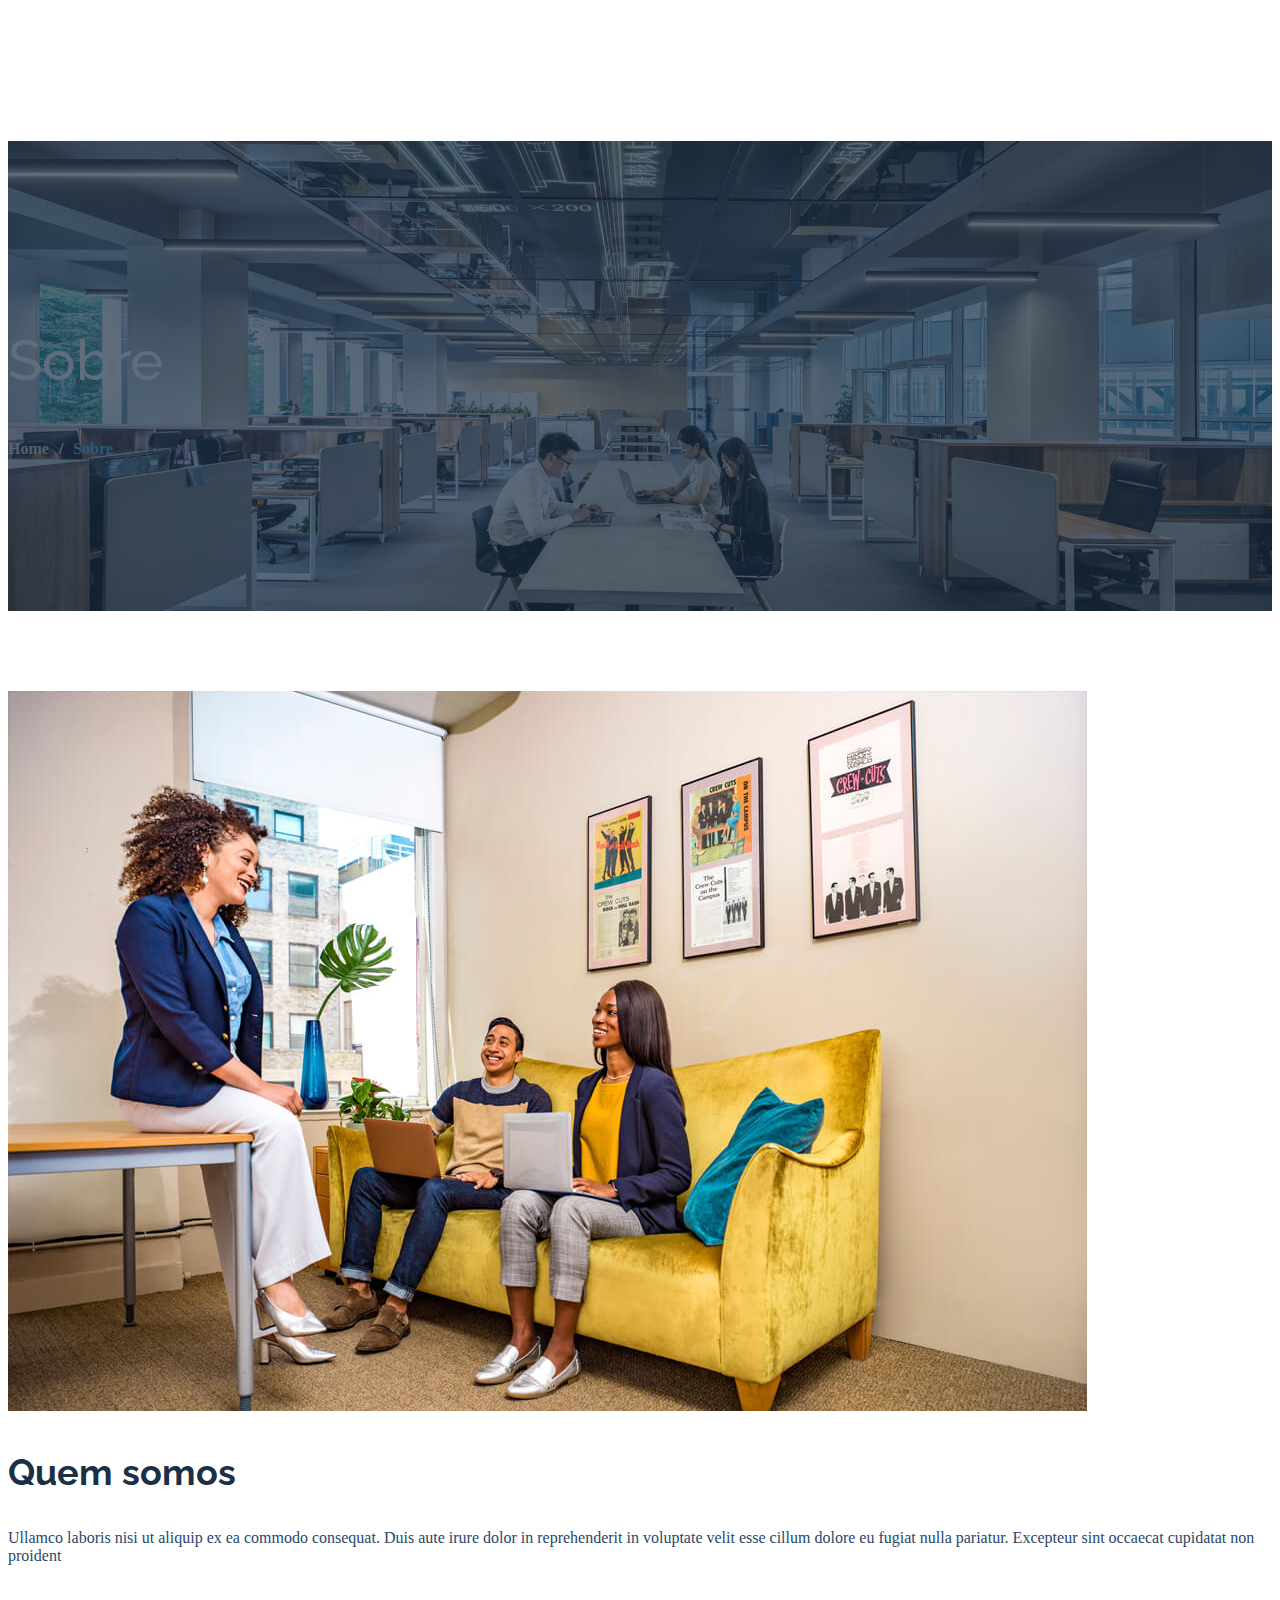
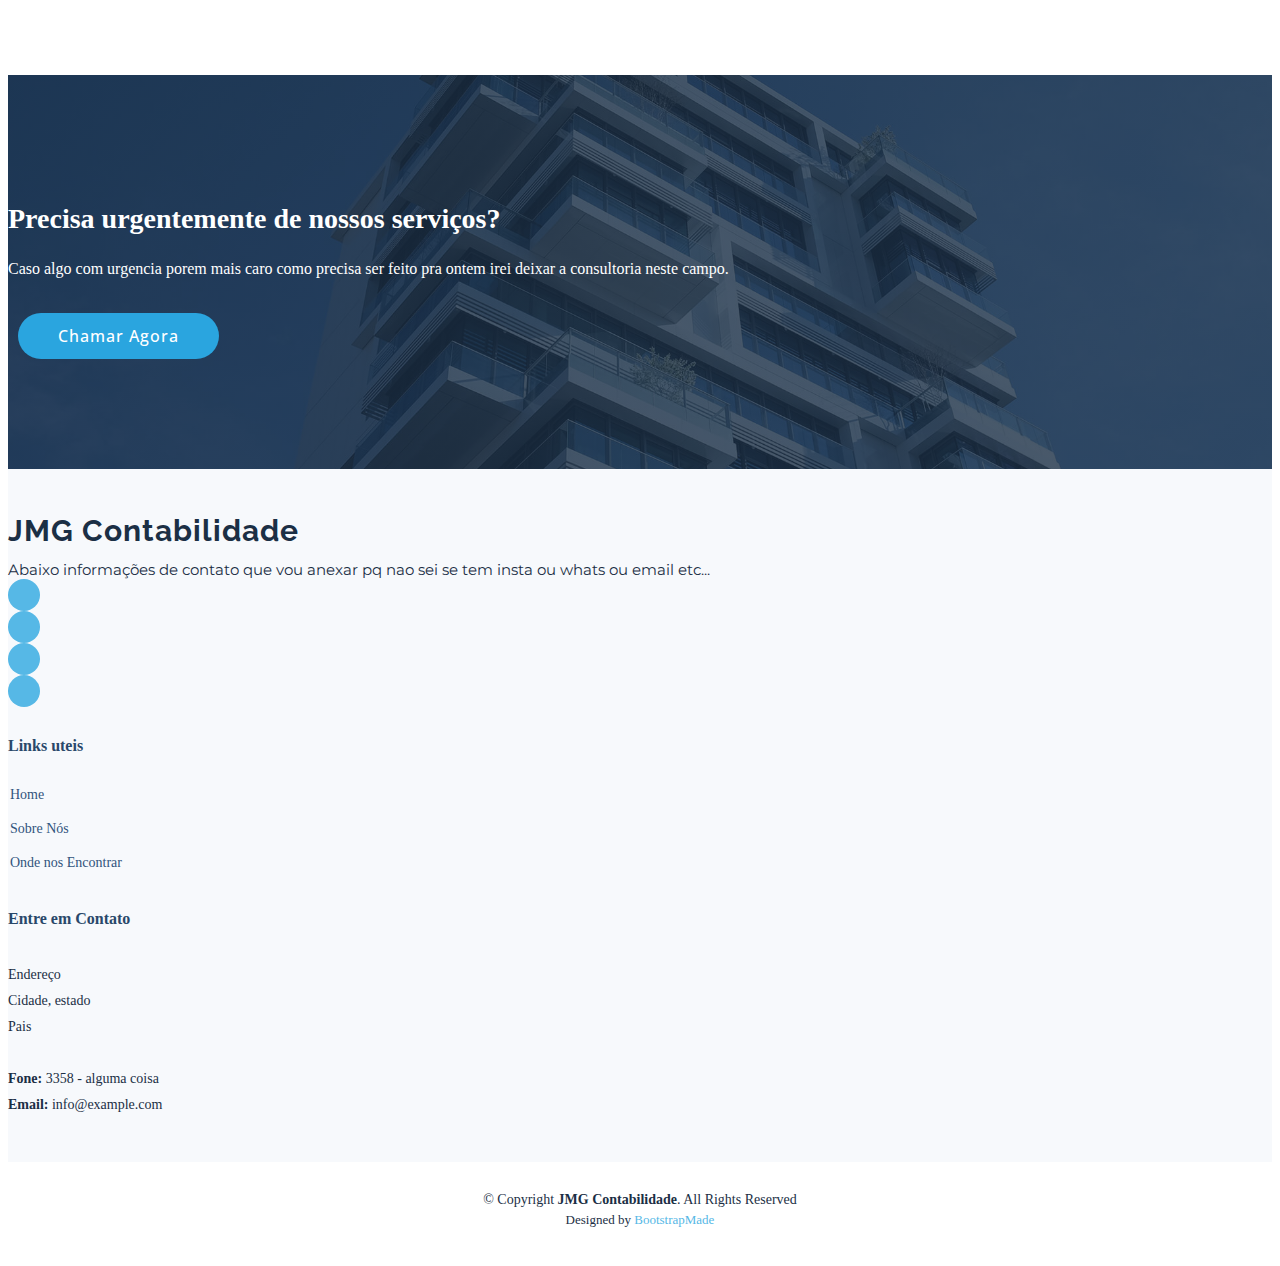
==== about.html @ 449cde08 "Add files via upload" ====
<!DOCTYPE html>
<html lang="en">

<head>
  <meta charset="utf-8">
  <meta content="width=device-width, initial-scale=1.0" name="viewport">

  <title>JMG Contabilidade - Sobre</title>
  <link
      rel="icon"
      type="image/svg+xml"
      href="./assets/img/comments-dollar-solid.svg"
    />
  <meta content="" name="description">
  <meta content="" name="keywords">

  <!-- Google Fonts -->
  <link rel="preconnect" href="https://fonts.googleapis.com">
  <link rel="preconnect" href="https://fonts.gstatic.com" crossorigin>
  <link href="https://fonts.googleapis.com/css2?family=Open+Sans:ital,wght@0,300;0,400;0,500;0,600;0,700;1,300;1,400;1,600;1,700&family=Montserrat:ital,wght@0,300;0,400;0,500;0,600;0,700;1,300;1,400;1,500;1,600;1,700&family=Raleway:ital,wght@0,300;0,400;0,500;0,600;0,700;1,300;1,400;1,500;1,600;1,700&display=swap" rel="stylesheet">

  <!-- Vendor CSS Files -->
  <link href="assets/vendor/bootstrap/css/bootstrap.min.css" rel="stylesheet">
  <link href="assets/vendor/bootstrap-icons/bootstrap-icons.css" rel="stylesheet">
  <link href="assets/vendor/aos/aos.css" rel="stylesheet">
  <link href="assets/vendor/glightbox/css/glightbox.min.css" rel="stylesheet">
  <link href="assets/vendor/swiper/swiper-bundle.min.css" rel="stylesheet">
  <link href="assets/vendor/remixicon/remixicon.css" rel="stylesheet">

  <!-- Template Main CSS File -->
  <link href="assets/css/main.css" rel="stylesheet">

  <!-- =======================================================
  * Template Name: Nova
  * Template URL: https://bootstrapmade.com/nova-bootstrap-business-template/
  * Updated: Mar 17 2024 with Bootstrap v5.3.3
  * Author: BootstrapMade.com
  * License: https://bootstrapmade.com/license/
  ======================================================== -->
</head>

<body class="page-about">

  <!-- ======= Header ======= -->
  <header id="header" class="header d-flex align-items-center fixed-top">
    <div class="container-fluid container-xl d-flex align-items-center justify-content-between">

      <a href="index.html" class="logo d-flex align-items-center">
        <!-- Uncomment the line below if you also wish to use an image logo -->
        <!-- <img src="assets/img/logo.png" alt=""> -->
        <h1 class="d-flex align-items-center">JMG Contabilidade</h1>
      </a>

      <i class="mobile-nav-toggle mobile-nav-show bi bi-list"></i>
      <i class="mobile-nav-toggle mobile-nav-hide d-none bi bi-x"></i>

      <nav id="navbar" class="navbar">
        <ul>
          <li><a href="index.html">Home</a></li>
          <li><a href="about.html" class="active">Sobre</a></li>
          <li><a href="contact.html">Contato</a></li>
        </ul>
      </nav><!-- .navbar -->

    </div>
  </header><!-- End Header -->

  <main id="main">

    <!-- ======= Breadcrumbs ======= -->
    <div class="breadcrumbs d-flex align-items-center" style="background-image: url('assets/img/about-header.jpg');">
      <div class="container position-relative d-flex flex-column align-items-center">

        <h2>Sobre</h2>
        <ol>
          <li><a href="index.html">Home</a></li>
          <li>Sobre</li>
        </ol>

      </div>
    </div><!-- End Breadcrumbs -->

    <!-- ======= About Section ======= -->
    <section id="about" class="about">
      <div class="container" data-aos="fade-up">

        <div class="row gy-4" data-aos="fade-up">
          <div class="col-lg-4">
            <img src="assets/img/about.jpg" class="img-fluid" alt="">
          </div>
          <div class="col-lg-8">
            <div class="content ps-lg-5">
              <h3>Quem somos</h3>
              <p>
                Ullamco laboris nisi ut aliquip ex ea commodo consequat. Duis aute irure dolor in reprehenderit in voluptate
                velit esse cillum dolore eu fugiat nulla pariatur. Excepteur sint occaecat cupidatat non proident
              </p>
            </div>
          </div>
        </div>

      </div>
    </section><!-- End About Section -->


    <!-- ======= Call To Action Section ======= -->
    <section id="call-to-action" class="call-to-action">
      <div class="container" data-aos="fade-up">
        <div class="row justify-content-center">
          <div class="col-lg-6 text-center">
            <h3>Precisa urgentemente de nossos serviços?</h3>
            <p>
              Caso algo com urgencia porem mais caro como precisa ser feito
              pra ontem irei deixar a consultoria neste campo.
            </p>
            <a
                class="cta-btn"
                href="https://wa.me/+555499193979?text=Olá! Preciso de atendimento urgente."
                >Chamar Agora</a
              >
          </div>
        </div>
      </div>
    </section><!-- End Call To Action Section -->
  <!-- ======= Footer ======= -->
  <footer id="footer" class="footer">
    <div class="footer-content">
      <div class="container">
        <div class="row gy-4">
          <div class="col-lg-5 col-md-12 footer-info">
            <a href="index.html" class="logo d-flex align-items-center">
              <span>JMG Contabilidade</span>
            </a>
            <p>
              Abaixo informações de contato que vou anexar pq nao sei se tem
              insta ou whats ou email etc...
            </p>
            <div class="social-links d-flex mt-3">
              <a href="https://wa.me/+555499193979?" class="whatsapp"><i class="bi bi-whatsapp"></i></a>
              <a href="#" class="facebook"><i class="bi bi-facebook"></i></a>
              <a href="#" class="instagram"
                ><i class="bi bi-instagram"></i
              ></a>
              <a href="#" class="linkedin"><i class="bi bi-linkedin"></i></a>
            </div>
          </div>

          <div class="col-lg-2 col-6 footer-links">
            <h4>Links uteis</h4>
            <ul>
              <li><i class="bi bi-dash"></i> <a href="#">Home</a></li>
              <li>
                <i class="bi bi-dash"></i> <a href="about.html">Sobre Nós</a>
              </li>
              <li>
                <i class="bi bi-dash"></i>
                <a href="contact.html">Onde nos Encontrar</a>
              </li>
            </ul>
          </div>

          <div
            class="col-lg-3 col-md-12 footer-contact text-center text-md-start"
          >
            <h4>Entre em Contato</h4>
            <p>
              Endereço<br />
              Cidade, estado<br />
              Pais <br /><br />
              <strong>Fone:</strong> 3358 - alguma coisa <br />
              <strong>Email:</strong> info@example.com<br />
            </p>
          </div>
        </div>
      </div>
    </div>

    <div class="footer-legal">
      <div class="container">
        <div class="copyright">
          &copy; Copyright <strong><span>JMG Contabilidade</span></strong
          >. All Rights Reserved
        </div>
        <div class="credits">
          <!-- All the links in the footer should remain intact. -->
          <!-- You can delete the links only if you purchased the pro version. -->
          <!-- Licensing information: https://bootstrapmade.com/license/ -->
          <!-- Purchase the pro version with working PHP/AJAX contact form: https://bootstrapmade.com/nova-bootstrap-business-template/ -->
          Designed by <a href="https://bootstrapmade.com/">BootstrapMade</a>
        </div>
      </div>
    </div>
  </footer><!-- End Footer --><!-- End Footer -->

  <a href="#" class="scroll-top d-flex align-items-center justify-content-center"><i class="bi bi-arrow-up-short"></i></a>

  <div id="preloader"></div>

  <!-- Vendor JS Files -->
  <script src="assets/vendor/bootstrap/js/bootstrap.bundle.min.js"></script>
  <script src="assets/vendor/aos/aos.js"></script>
  <script src="assets/vendor/glightbox/js/glightbox.min.js"></script>
  <script src="assets/vendor/swiper/swiper-bundle.min.js"></script>
  <script src="assets/vendor/isotope-layout/isotope.pkgd.min.js"></script>
  <script src="assets/vendor/php-email-form/validate.js"></script>

  <!-- Template Main JS File -->
  <script src="assets/js/main.js"></script>

</body>

</html>
---- assets/css/main.css ----
/**
* Template Name: Nova
* Template URL: https://bootstrapmade.com/nova-bootstrap-business-template/
* Updated: Mar 17 2024 with Bootstrap v5.3.3
* Author: BootstrapMade.com
* License: https://bootstrapmade.com/license/
*/

/*--------------------------------------------------------------
# Set main reusable colors and fonts using CSS variables
# Learn more about CSS variables at https://developer.mozilla.org/en-US/docs/Web/CSS/Using_CSS_custom_properties
--------------------------------------------------------------*/
/* Fonts */
:root {
  --font-default: "Open Sans", system-ui, -apple-system, "Segoe UI", Roboto, "Helvetica Neue", Arial, "Noto Sans", "Liberation Sans", sans-serif, "Apple Color Emoji", "Segoe UI Emoji", "Segoe UI Symbol", "Noto Color Emoji";
  --font-primary: "Montserrat", sans-serif;
  --font-secondary: "Raleway", sans-serif;
}

/* Colors */
:root {
  --color-default: #2b180d;
  --color-primary: #56b8e6;
  --color-secondary: #1b2f45;
}

/* Smooth scroll behavior */
:root {
  scroll-behavior: smooth;
}

/*--------------------------------------------------------------
# General
--------------------------------------------------------------*/
body {
  font-family: open sans-serif;
  color: var(--color-default);
}

a {
  color: var(--color-primary);
  text-decoration: none;
  transition: 0.3s;
}

a:hover {
  color: #82cbed;
  text-decoration: none;
}

h1,
h2,
h3,
h4,
h5,
h6 {
  font-family: open sans-serif;
}

/*--------------------------------------------------------------
# Sections & Section Header
--------------------------------------------------------------*/
section {
  overflow: hidden;
  padding: 80px 0;
}

.section-header {
  text-align: center;
  padding-bottom: 30px;
}

.section-header h2 {
  font-size: 32px;
  font-weight: 600;
  margin-bottom: 20px;
  padding-bottom: 20px;
  position: relative;
}

.section-header h2:after {
  content: "";
  position: absolute;
  display: block;
  width: 60px;
  height: 2px;
  background: var(--color-primary);
  left: 0;
  right: 0;
  bottom: 0;
  margin: auto;
}

.section-header p {
  margin-bottom: 0;
}

/*--------------------------------------------------------------
# Breadcrumbs
--------------------------------------------------------------*/
.breadcrumbs {
  padding: 140px 0 60px 0;
  min-height: 30vh;
  position: relative;
  background-size: cover;
  background-position: center;
  background-repeat: no-repeat;
}

.breadcrumbs:before {
  content: "";
  background-color: rgba(27, 47, 69, 0.7);
  position: absolute;
  inset: 0;
}

.breadcrumbs h2 {
  font-size: 56px;
  font-weight: 500;
  color: #fff;
  font-family: var(--font-secondary);
}

.breadcrumbs ol {
  display: flex;
  flex-wrap: wrap;
  list-style: none;
  padding: 0 0 10px 0;
  margin: 0;
  font-size: 16px;
  font-weight: 600;
  color: var(--color-primary);
}

.breadcrumbs ol a {
  color: rgba(255, 255, 255, 0.8);
  transition: 0.3s;
}

.breadcrumbs ol a:hover {
  text-decoration: underline;
}

.breadcrumbs ol li+li {
  padding-left: 10px;
}

.breadcrumbs ol li+li::before {
  display: inline-block;
  padding-right: 10px;
  color: #fff;
  content: "/";
}

/*--------------------------------------------------------------
# Scroll top button
--------------------------------------------------------------*/
.scroll-top {
  position: fixed;
  visibility: hidden;
  opacity: 0;
  right: 15px;
  bottom: 15px;
  z-index: 99999;
  background: var(--color-primary);
  width: 40px;
  height: 40px;
  border-radius: 4px;
  transition: all 0.4s;
}

.scroll-top i {
  font-size: 24px;
  color: #fff;
  line-height: 0;
}

.scroll-top:hover {
  background: rgba(86, 184, 230, 0.8);
  color: #fff;
}

.scroll-top.active {
  visibility: visible;
  opacity: 1;
}

/*--------------------------------------------------------------
# Preloader
--------------------------------------------------------------*/
#preloader {
  position: fixed;
  inset: 0;
  z-index: 9999;
  overflow: hidden;
  background: #fff;
  transition: all 0.6s ease-out;
}

#preloader:before {
  content: "";
  position: fixed;
  top: calc(50% - 30px);
  left: calc(50% - 30px);
  border: 6px solid var(--color-primary);
  border-top-color: #fff;
  border-radius: 50%;
  width: 60px;
  height: 60px;
  animation: animate-preloader 1s linear infinite;
}

@keyframes animate-preloader {
  0% {
    transform: rotate(0deg);
  }

  100% {
    transform: rotate(360deg);
  }
}

/*--------------------------------------------------------------
# Disable aos animation delay on mobile devices
--------------------------------------------------------------*/
@media screen and (max-width: 768px) {
  [data-aos-delay] {
    transition-delay: 0 !important;
  }
}

/*--------------------------------------------------------------
# Header
--------------------------------------------------------------*/
.header {
  transition: all 0.5s;
  z-index: 997;
  padding: 24px 0;
}

@media (max-width: 1200px) {
  .header {
    padding: 12px 0;
  }
}

.header.sticked {
  background: rgba(27, 47, 69, 0.9);
  padding: 12px 0;
}

.header .logo img {
  max-height: 40px;
  margin-right: 6px;
}

.header .logo h1 {
  font-size: 30px;
  font-weight: 700;
  color: #fff;
  font-family: var(--font-secondary);
  margin: 0;
}

/*--------------------------------------------------------------
# Desktop Navigation
--------------------------------------------------------------*/
@media (min-width: 1280px) {
  .navbar {
    padding: 0;
  }

  .navbar ul {
    margin: 0;
    padding: 0;
    display: flex;
    list-style: none;
    align-items: center;
  }

  .navbar li {
    position: relative;
  }

  .navbar a,
  .navbar a:focus {
    display: flex;
    align-items: center;
    justify-content: space-between;
    padding: 15px 0 15px 30px;
    font-family: var(--font-default);
    font-size: 15px;
    font-weight: 500;
    color: rgba(255, 255, 255, 0.6);
    white-space: nowrap;
    transition: 0.3s;
  }

  .navbar a i,
  .navbar a:focus i {
    font-size: 12px;
    line-height: 0;
    margin-left: 5px;
  }

  .navbar a:hover,
  .navbar .active,
  .navbar .active:focus,
  .navbar li:hover>a {
    color: #fff;
  }

  .navbar .dropdown ul {
    display: block;
    position: absolute;
    left: 14px;
    top: calc(100% + 30px);
    margin: 0;
    padding: 10px 0;
    z-index: 99;
    opacity: 0;
    visibility: hidden;
    background: #fff;
    box-shadow: 0px 0px 30px rgba(127, 137, 161, 0.25);
    transition: 0.2s;
  }

  .navbar .dropdown ul li {
    min-width: 200px;
  }

  .navbar .dropdown ul a {
    padding: 10px 20px;
    font-size: 15px;
    text-transform: none;
    color: var(--color-secondary);
  }

  .navbar .dropdown ul a i {
    font-size: 12px;
  }

  .navbar .dropdown ul a:hover,
  .navbar .dropdown ul .active:hover,
  .navbar .dropdown ul li:hover>a {
    color: var(--color-primary);
  }

  .navbar .dropdown:hover>ul {
    opacity: 1;
    top: 100%;
    visibility: visible;
  }

  .navbar .dropdown .dropdown ul {
    top: 0;
    left: calc(100% - 30px);
    visibility: hidden;
  }

  .navbar .dropdown .dropdown:hover>ul {
    opacity: 1;
    top: 0;
    left: 100%;
    visibility: visible;
  }
}

@media (min-width: 1280px) and (max-width: 1366px) {
  .navbar .dropdown .dropdown ul {
    left: -90%;
  }

  .navbar .dropdown .dropdown:hover>ul {
    left: -100%;
  }
}

@media (min-width: 1280px) {

  .mobile-nav-show,
  .mobile-nav-hide {
    display: none;
  }
}

/*--------------------------------------------------------------
# Mobile Navigation
--------------------------------------------------------------*/
@media (max-width: 1279px) {
  .navbar {
    position: fixed;
    top: 0;
    right: -100%;
    width: 100%;
    max-width: 400px;
    bottom: 0;
    transition: 0.3s;
    z-index: 9997;
  }

  .navbar ul {
    position: absolute;
    inset: 0;
    padding: 50px 0 10px 0;
    margin: 0;
    background: rgba(27, 47, 69, 0.9);
    overflow-y: auto;
    transition: 0.3s;
    z-index: 9998;
  }

  .navbar a,
  .navbar a:focus {
    display: flex;
    align-items: center;
    justify-content: space-between;
    padding: 10px 20px;
    font-family: var(--font-default);
    font-size: 15px;
    font-weight: 600;
    color: rgba(255, 255, 255, 0.7);
    white-space: nowrap;
    transition: 0.3s;
  }

  .navbar a i,
  .navbar a:focus i {
    font-size: 12px;
    line-height: 0;
    margin-left: 5px;
  }

  .navbar a:hover,
  .navbar .active,
  .navbar .active:focus,
  .navbar li:hover>a {
    color: #fff;
  }

  .navbar .dropdown ul,
  .navbar .dropdown .dropdown ul {
    position: static;
    display: none;
    padding: 10px 0;
    margin: 10px 20px;
    background-color: rgba(20, 35, 51, 0.6);
  }

  .navbar .dropdown>.dropdown-active,
  .navbar .dropdown .dropdown>.dropdown-active {
    display: block;
  }

  .mobile-nav-show {
    color: rgba(255, 255, 255, 0.9);
    font-size: 28px;
    cursor: pointer;
    line-height: 0;
    transition: 0.5s;
  }

  .mobile-nav-hide {
    color: rgba(255, 255, 255, 0.9);
    font-size: 32px;
    cursor: pointer;
    line-height: 0;
    transition: 0.5s;
    position: fixed;
    right: 15px;
    top: 15px;
    z-index: 9999;
  }

  .mobile-nav-active {
    overflow: hidden;
  }

  .mobile-nav-active .navbar {
    right: 0;
  }

  .mobile-nav-active .navbar:before {
    content: "";
    position: fixed;
    inset: 0;
    background: rgba(27, 47, 69, 0.7);
    z-index: 9996;
  }
}

/*--------------------------------------------------------------
# Hero Section
--------------------------------------------------------------*/
.hero {
  width: 100%;
  min-height: 100vh;
  background: url("../img/hero-bg.jpg") top center;
  background-size: cover;
  position: relative;
  padding: 120px 0;
  z-index: 3;
}

@media (min-width: 1034px) {
  .hero:after {
    position: absolute;
    content: "";
    width: 10%; /* Reduz a largura do pseudo-elemento */
    background: var(--color-secondary);
    top: 0;
    bottom: 0;
    z-index: -1; /* Move o pseudo-elemento para trás */
  }
}

.hero:before {
  position: absolute;
  content: "";
  background: rgba(27, 47, 69, 0.6);
  inset: 0;
  z-index: -2; /* Move o pseudo-elemento para trás */
}

@media (max-width: 1034px) {
  .hero:before {
    background: rgba(27, 47, 69, 0.7);
  }
}

.hero .container {
  z-index: 1;
}

@media (min-width: 1365px) {
  .hero {
    background-attachment: fixed;
  }
}

.hero h2 {
  margin: 0;
  font-size: 48px;
  font-weight: 700;
  line-height: 1.2;
  color: #fff;
  font-family: var(--font-secondary);
}

.hero blockquote {
  color: #fff;
  padding-left: 20px;
  font-size: 15px;
  font-family: var(--font-default);
  border-left: 2px solid var(--color-primary);
  margin: 40px 0;
}

@media (max-width: 640px) {

  .hero h2 {
    font-size: 24px;
    line-height: 1;
  }
  .hero {
  width: 100%;
  min-height: 1vh;
  background: url("../img/hero-bg.jpg") top center;
  background-size: cover;
  position: relative;
  padding-bottom: 0;
  
  z-index: 3;
  }
}
 
/*--------------------------------------------------------------
# Why Choose Us Section
--------------------------------------------------------------*/
.why-us {
  padding-bottom: 0;
}

.why-us .img-bg {
  height: 20rem;
  background-size: cover;
  background-position: center;
}

.why-us .slides {
  background-color: #f7f9fc;
}

.why-us h3 {
  font-size: 24px;
  font-weight: 700;
  color: var(--color-secondary);
}

.why-us h4 {
  font-size: 18px;
  font-weight: 400;
  color: #29486a;
  font-family: var(--font-secondary);
}

.why-us .swiper {
  margin: 140px 140px 120px 140px;
  overflow: hidden;
}

.why-us .swiper-button-prev:after,
.why-us .swiper-button-next:after {
  font-size: 24px;
  color: var(--color-secondary);
}

.why-us .swiper-button-prev {
  left: 80px;
}

.why-us .swiper-button-next {
  right: 80px;
}

.why-us .swiper-pagination {
  margin-top: 30px;
  position: relative;
}

.why-us .swiper-pagination .swiper-pagination-bullet {
  background-color: var(--color-secondary);
}

.why-us .swiper-pagination .swiper-pagination-bullet-active {
  background-color: var(--color-primary);
}

@media (max-width: 1200px) {
  .why-us .swiper {
    margin: 60px 60px 40px 60px;
  }

  .why-us .swiper-button-prev,
  .why-us .swiper-button-next {
    display: none;
  }
}

@media (max-width: 575px) {
  .why-us .swiper {
    margin: 40px 40px 20px 40px;
  }
  .why-us .img-bg {
    width: 100%;
    height: 40vh;
    background-position: center;
    background-size: cover; /* Para garantir que a imagem cubra todo o espaço disponível */
  }
}

.page-about .why-us {
  padding: 0 0 80px 0;
}


/*--------------------------------------------------------------
# About Section
--------------------------------------------------------------*/
.about .content h3 {
  font-weight: 700;
  font-size: 36px;
  font-family: var(--font-secondary);
  color: var(--color-secondary);
}

.about .content p {
  margin: 30px 0;
  color: #29486a;
}

.about .content ul {
  list-style: none;
  padding: 0;
}

.about .content ul li {
  padding: 0 0 15px 26px;
  position: relative;
  font-size: 15px;
  font-weight: 600;
}

.about .content ul i {
  position: absolute;
  font-size: 20px;
  left: 0;
  top: -3px;
  color: var(--color-primary);
}

/*--------------------------------------------------------------
# Services List Section
--------------------------------------------------------------*/
.services-list .service-item {
  position: relative;
}

.services-list .service-item .icon i {
  font-size: 32px;
  line-height: 0;
  margin-right: 20px;
  color: #38618e;
}

.services-list .service-item .title {
  font-weight: 700;
  margin-bottom: 5px;
  font-size: 18px;
}

.services-list .service-item .title a {
  color: var(--color-secondary);
}

.services-list .service-item .title a:hover {
  color: #38618e;
}

.services-list .service-item .description {
  line-height: 24px;
  font-size: 14px;
}

/*--------------------------------------------------------------
# Call To Action Section
--------------------------------------------------------------*/
.call-to-action {
  background: linear-gradient(rgba(27, 47, 69, 0.8), rgba(27, 47, 69, 0.8)), url("../img/cta-bg.jpg") center center;
  background-size: cover;
  padding: 100px 0;
}

@media (min-width: 1365px) {
  .call-to-action {
    background-attachment: fixed;
  }
}

.call-to-action h3 {
  color: #fff;
  font-size: 28px;
  margin-bottom: 25px;
  font-weight: 700;
}

.call-to-action p {
  color: #fff;
  margin-bottom: 25px;
}

.call-to-action .cta-btn {
  font-family: var(--font-default);
  font-weight: 500;
  font-size: 16px;
  letter-spacing: 1px;
  display: inline-block;
  padding: 12px 40px;
  border-radius: 50px;
  transition: 0.5s;
  margin: 10px;
  color: #fff;
  background: #2aa5df;
}

.call-to-action .cta-btn:hover {
  background: var(--color-primary);
}

/*--------------------------------------------------------------
# Features Section
--------------------------------------------------------------*/
.features {
  padding-bottom: 0;
}

.features h3 {
  color: var(--color-secondary);
  font-size: 32px;
  font-weight: 700;
  margin-bottom: 30px;
}

.features .icon-list i {
  margin-right: 10px;
  font-size: 24px;
  line-height: 1.2;
}

.features .icon-list span {
  font-size: 18px;
  color: #29486a;
}

.features .phone-wrap {
  position: absolute;
  right: 0;
}

@media (max-width: 768px) {
  .features .phone-wrap {
    position: relative;
  }
}

.features .phone-wrap img {
  width: 340px;
}

@media (max-width: 992px) {
  .features .phone-wrap img {
    margin-top: 30px;
  }
}

@media (max-width: 768px) {
  .features .phone-wrap img {
    width: 100%;
  }
}

.features .details {
  margin-top: 80px;
  padding: 120px 0;
  background-color: #f7f9fc;
}

.features .details h4 {
  color: var(--color-secondary);
  font-size: 32px;
  font-weight: 700;
  margin-bottom: 20px;
}

.features .details p {
  margin-bottom: 20px;
  font-size: 15px;
}

.features .details .btn-get-started {
  font-family: var(--font-primary);
  display: inline-block;
  font-weight: 500;
  font-size: 15px;
  letter-spacing: 1px;
  padding: 10px 32px;
  border-radius: 50px;
  transition: 0.5s;
  background-color: var(--color-primary);
  color: #fff;
}

.features .details .btn-get-started:hover {
  background: #2aa5df;
}

/*--------------------------------------------------------------
# Recent Blog Posts Section
--------------------------------------------------------------*/
.recent-posts .post-box {
  transition: 0.3s;
  height: 100%;
  overflow: hidden;
  position: relative;
  display: flex;
  flex-direction: column;
}

.recent-posts .post-box .post-img {
  overflow: hidden;
  position: relative;
}

.recent-posts .post-box .post-img img {
  transition: 0.5s;
}

.recent-posts .post-box .meta {
  margin-top: 15px;
}

.recent-posts .post-box .meta .post-date {
  font-size: 15px;
  font-weight: 400;
  color: var(--color-primary);
}

.recent-posts .post-box .meta .post-author {
  font-size: 15px;
  font-weight: 400;
  color: var(--color-secondary);
}

.recent-posts .post-box .post-title {
  font-size: 18px;
  color: var(--color-secondary);
  font-weight: 700;
  margin: 15px 0 0 0;
  position: relative;
  transition: 0.3s;
}

.recent-posts .post-box p {
  margin: 15px 0 0 0;
  color: rgba(27, 47, 69, 0.7);
}

.recent-posts .post-box .readmore {
  display: flex;
  align-items: center;
  font-weight: 600;
  line-height: 1;
  transition: 0.3s;
  margin-top: 15px;
}

.recent-posts .post-box .readmore i {
  line-height: 0;
  margin-left: 4px;
  font-size: 18px;
}

.recent-posts .post-box:hover .post-title {
  color: var(--color-primary);
}

.recent-posts .post-box:hover .post-img img {
  transform: scale(1.1);
}

/*--------------------------------------------------------------
# Team Section
--------------------------------------------------------------*/
.team .team-member {
  overflow: hidden;
  background: #fff;
}

.team .team-member .member-img {
  position: relative;
  overflow: hidden;
}

.team .team-member .social {
  position: absolute;
  left: 0;
  bottom: 0;
  right: 0;
  height: 40px;
  opacity: 0;
  transition: ease-in-out 0.3s;
  background: rgba(255, 255, 255, 0.85);
  display: flex;
  align-items: center;
  justify-content: center;
}

.team .team-member .social a {
  transition: color 0.3s;
  color: #31547c;
  margin: 0 10px;
  display: inline-flex;
  align-items: center;
  justify-content: center;
}

.team .team-member .social a i {
  line-height: 0;
}

.team .team-member .social a:hover {
  color: var(--color-primary);
}

.team .team-member .social i {
  font-size: 18px;
  margin: 0 2px;
}

.team .team-member .member-info {
  padding: 25px 15px 0 15px;
  text-align: center;
}

.team .team-member .member-info h4 {
  font-weight: 700;
  margin-bottom: 5px;
  font-size: 18px;
  color: var(--color-secondary);
}

.team .team-member .member-info span {
  display: block;
  font-size: 13px;
  font-weight: 400;
  color: #6c757d;
}

.team .team-member .member-info p {
  font-style: italic;
  font-size: 14px;
  line-height: 26px;
  color: #6c757d;
}

.team .team-member:hover .social {
  opacity: 1;
}

/*--------------------------------------------------------------
# Services Cards Section
--------------------------------------------------------------*/
.services-cards {
  background: #f7f9fc;
}

.services-cards .card-item {
  border: 1px solid rgba(27, 47, 69, 0.1);
  background: #fff;
  position: relative;
  border-radius: 0;
}

.services-cards .card-item .card-bg {
  min-height: 300px;
  background-size: cover;
  background-repeat: no-repeat;
}

.services-cards .card-item .card-body {
  padding: 30px;
}

.services-cards .card-item h4 {
  font-weight: 700;
  font-size: 20px;
  margin-bottom: 15px;
  color: var(--color-secondary);
}

.services-cards .card-item p {
  color: var(--color-secondary);
  margin: 0;
}

/*--------------------------------------------------------------
# Testimonials Section
--------------------------------------------------------------*/
.testimonials .testimonial-item {
  box-sizing: content-box;
  padding: 30px;
  margin: 40px 30px;
  box-shadow: 0px 0 20px rgba(27, 47, 69, 0.1);
  background: #fff;
  min-height: 320px;
  display: flex;
  flex-direction: column;
  text-align: center;
  transition: 0.3s;
}

.testimonials .testimonial-item .stars {
  margin-bottom: 15px;
}

.testimonials .testimonial-item .stars i {
  color: #ffc107;
  margin: 0 1px;
}

.testimonials .testimonial-item .testimonial-img {
  width: 90px;
  border-radius: 50%;
  border: 4px solid #fff;
  margin: 0 auto;
}

.testimonials .testimonial-item h3 {
  font-size: 18px;
  font-weight: bold;
  margin: 10px 0 5px 0;
  color: #111;
}

.testimonials .testimonial-item h4 {
  font-size: 14px;
  color: #999;
  margin: 0;
}

.testimonials .testimonial-item p {
  font-style: italic;
  margin: 0 auto 15px auto;
}

.testimonials .swiper-pagination {
  margin-top: 20px;
  position: relative;
}

.testimonials .swiper-pagination .swiper-pagination-bullet {
  width: 10px;
  height: 10px;
  background-color: #e8eff6;
  opacity: 1;
}

.testimonials .swiper-pagination .swiper-pagination-bullet-active {
  background-color: var(--color-primary);
}

.testimonials .swiper-slide {
  opacity: 0.3;
}

@media (max-width: 1199px) {
  .testimonials .swiper-slide-active {
    opacity: 1;
  }

  .testimonials .swiper-pagination {
    margin-top: 0;
  }

  .testimonials .testimonial-item {
    margin: 40px 20px;
  }
}

@media (min-width: 1200px) {
  .testimonials .swiper-slide-next {
    opacity: 1;
    transform: scale(1.12);
  }
}

/*--------------------------------------------------------------
# Portfolio Section
--------------------------------------------------------------*/
.portfolio .portfolio-flters {
  padding: 0;
  margin: 0 auto 30px auto;
  list-style: none;
  text-align: center;
}

.portfolio .portfolio-flters li {
  color: var(--color-secondary);
  cursor: pointer;
  display: inline-block;
  padding: 0;
  font-size: 18px;
  font-weight: 400;
  margin: 0 10px;
  line-height: 1;
  margin-bottom: 5px;
  transition: all 0.3s ease-in-out;
}

.portfolio .portfolio-flters li:hover,
.portfolio .portfolio-flters li.filter-active {
  color: var(--color-primary);
}

.portfolio .portfolio-flters li:first-child {
  margin-left: 0;
}

.portfolio .portfolio-flters li:last-child {
  margin-right: 0;
}

@media (max-width: 575px) {
  .portfolio .portfolio-flters li {
    font-size: 14px;
    margin: 0 5px;
  }
}

.portfolio .portfolio-item {
  position: relative;
}

.portfolio .portfolio-item .portfolio-info {
  opacity: 0;
  position: absolute;
  left: 30px;
  right: 30px;
  bottom: 0;
  z-index: 3;
  transition: all ease-in-out 0.3s;
  background: rgba(255, 255, 255, 0.9);
  padding: 15px;
}

.portfolio .portfolio-item .portfolio-info h4 {
  font-size: 18px;
  font-weight: 600;
  color: var(--color-default);
  padding-right: 50px;
}

.portfolio .portfolio-item .portfolio-info p {
  color: #6c757d;
  font-size: 14px;
  margin-bottom: 0;
  padding-right: 50px;
}

.portfolio .portfolio-item .portfolio-info .preview-link,
.portfolio .portfolio-item .portfolio-info .details-link {
  position: absolute;
  right: 50px;
  font-size: 24px;
  top: calc(50% - 14px);
  color: rgba(27, 47, 69, 0.7);
  transition: 0.3s;
  line-height: 0;
}

.portfolio .portfolio-item .portfolio-info .preview-link:hover,
.portfolio .portfolio-item .portfolio-info .details-link:hover {
  color: var(--color-primary);
}

.portfolio .portfolio-item .portfolio-info .details-link {
  right: 14px;
  font-size: 28px;
}

.portfolio .portfolio-item:hover .portfolio-info {
  opacity: 1;
  bottom: 20px;
}

/*--------------------------------------------------------------
# Portfolio Details
--------------------------------------------------------------*/
.portfolio-details .portfolio-details-slider img {
  width: 100%;
}

.portfolio-details .portfolio-details-slider .swiper-pagination {
  margin-top: 20px;
  position: relative;
}

.portfolio-details .portfolio-details-slider .swiper-pagination .swiper-pagination-bullet {
  width: 12px;
  height: 12px;
  background-color: #fff;
  opacity: 1;
  border: 1px solid var(--color-primary);
}

.portfolio-details .portfolio-details-slider .swiper-pagination .swiper-pagination-bullet-active {
  background-color: var(--color-primary);
}

.portfolio-details .portfolio-info {
  padding: 30px;
  box-shadow: 0px 0 30px rgba(27, 47, 69, 0.1);
}

.portfolio-details .portfolio-info h3 {
  font-size: 22px;
  font-weight: 700;
  margin-bottom: 20px;
  padding-bottom: 20px;
  border-bottom: 1px solid #d6e2ef;
}

.portfolio-details .portfolio-info ul {
  list-style: none;
  padding: 0;
  font-size: 15px;
}

.portfolio-details .portfolio-info ul li+li {
  margin-top: 10px;
}

.portfolio-details .portfolio-description {
  padding-top: 30px;
}

.portfolio-details .portfolio-description h2 {
  font-size: 26px;
  font-weight: 700;
  margin-bottom: 20px;
  color: var(--color-secondary);
}

.portfolio-details .portfolio-description p {
  padding: 0;
}

/*--------------------------------------------------------------
# Contact Section
--------------------------------------------------------------*/
.contact {
  background: url("../img/contact-bg.png") left top no-repeat;
  background-size: contain;
  position: relative;
}

@media (max-width: 640px) {
  .contact {
    background-position: center 50px;
  }
}

.contact:before {
  content: "";
  background: rgba(255, 255, 255, 0.7);
  position: absolute;
  bottom: 0;
  top: 0;
  left: 0;
  right: 0;
}

.contact .info-item+.info-item {
  margin-top: 40px;
}

.contact .info-item i {
  font-size: 20px;
  background: var(--color-primary);
  color: #fff;
  width: 44px;
  height: 44px;
  display: flex;
  justify-content: center;
  align-items: center;
  border-radius: 50px;
  transition: all 0.3s ease-in-out;
  margin-right: 15px;
}

.contact .info-item h4 {
  padding: 0;
  font-size: 20px;
  font-weight: 700;
  margin-bottom: 5px;
  color: #1c88ba;
}

.contact .info-item p {
  padding: 0;
  margin-bottom: 0;
  font-size: 14px;
}

.contact .php-email-form {
  width: 100%;
}

.contact .php-email-form .form-group {
  padding-bottom: 8px;
}

.contact .php-email-form .error-message {
  display: none;
  color: #fff;
  background: #df1529;
  text-align: left;
  padding: 15px;
  font-weight: 600;
}

.contact .php-email-form .error-message br+br {
  margin-top: 25px;
}

.contact .php-email-form .sent-message {
  display: none;
  color: #fff;
  background: #059652;
  text-align: center;
  padding: 15px;
  font-weight: 600;
}

.contact .php-email-form .loading {
  display: none;
  background: #fff;
  text-align: center;
  padding: 15px;
}

.contact .php-email-form .loading:before {
  content: "";
  display: inline-block;
  border-radius: 50%;
  width: 24px;
  height: 24px;
  margin: 0 10px -6px 0;
  border: 3px solid #059652;
  border-top-color: #fff;
  animation: animate-loading 1s linear infinite;
}

.contact .php-email-form input,
.contact .php-email-form textarea {
  border-radius: 0;
  box-shadow: none;
  font-size: 14px;
  padding: 12px 15px;
}

.contact .php-email-form input:focus,
.contact .php-email-form textarea:focus {
  border-color: var(--color-primary);
}

.contact .php-email-form textarea {
  padding: 10px 12px;
}

.contact .php-email-form button[type=submit] {
  background: #1f98d1;
  border: 0;
  padding: 12px 40px;
  color: #fff;
  transition: 0.4s;
}

.contact .php-email-form button[type=submit]:hover {
  background: var(--color-primary);
}

@keyframes animate-loading {
  0% {
    transform: rotate(0deg);
  }

  100% {
    transform: rotate(360deg);
  }
}

/*--------------------------------------------------------------
# Blog Stylings
--------------------------------------------------------------*/
/*--------------------------------------------------------------
# Blog Home Posts List
--------------------------------------------------------------*/
.blog .posts-list article {
  height: 100%;
  border-bottom: 1px solid #d6e2ef;
  padding-bottom: 30px;
}

.blog .posts-list article+article {
  margin-top: 60px;
}

.blog .posts-list .post-img {
  max-height: 240px;
  overflow: hidden;
}

.blog .posts-list .title {
  font-size: 20px;
  font-weight: 600;
  padding: 0;
  margin: 20px 0 0 0;
}

.blog .posts-list .title a {
  color: var(--color-secondary);
  transition: 0.3s;
}

.blog .posts-list .title a:hover {
  color: var(--color-primary);
}

.blog .posts-list .meta-top {
  margin-top: 20px;
  color: #467ab3;
}

.blog .posts-list .meta-top ul {
  display: flex;
  flex-wrap: wrap;
  list-style: none;
  align-items: center;
  padding: 0;
  margin: 0;
}

.blog .posts-list .meta-top ul li+li {
  padding-left: 20px;
}

.blog .posts-list .meta-top i {
  font-size: 16px;
  margin-right: 8px;
  line-height: 0;
  color: rgba(86, 184, 230, 0.8);
}

.blog .posts-list .meta-top a {
  color: #467ab3;
  font-size: 14px;
  display: inline-block;
  line-height: 1;
}

.blog .posts-list .content {
  margin-top: 20px;
}

.blog .posts-list .read-more a {
  display: inline-block;
  color: #1f98d1;
  transition: 0.3s;
  font-size: 15px;
  font-weight: 500;
}

.blog .posts-list .read-more a:hover {
  color: var(--color-primary);
}

/*--------------------------------------------------------------
# Blog Details Page
--------------------------------------------------------------*/
.blog .blog-details {
  box-shadow: 0 4px 16px rgba(0, 0, 0, 0.1);
  padding: 30px;
}

.blog .blog-details .post-img {
  margin: -30px -30px 20px -30px;
  overflow: hidden;
}

.blog .blog-details .title {
  font-size: 28px;
  font-weight: 700;
  padding: 0;
  margin: 20px 0 0 0;
  color: var(--color-secondary);
}

.blog .blog-details .content {
  margin-top: 20px;
}

.blog .blog-details .content h3 {
  font-size: 22px;
  margin-top: 30px;
  font-weight: bold;
}

.blog .blog-details .content blockquote {
  overflow: hidden;
  background-color: rgba(27, 47, 69, 0.06);
  padding: 60px;
  position: relative;
  text-align: center;
  margin: 20px 0;
}

.blog .blog-details .content blockquote p {
  color: var(--color-default);
  line-height: 1.6;
  margin-bottom: 0;
  font-style: italic;
  font-weight: 500;
  font-size: 22px;
}

.blog .blog-details .content blockquote:after {
  content: "";
  position: absolute;
  left: 0;
  top: 0;
  bottom: 0;
  width: 3px;
  background-color: var(--color-secondary);
  margin-top: 20px;
  margin-bottom: 20px;
}

.blog .blog-details .meta-top {
  margin-top: 20px;
  color: var(--color-gray);
}

.blog .blog-details .meta-top ul {
  display: flex;
  flex-wrap: wrap;
  list-style: none;
  align-items: center;
  padding: 0;
  margin: 0;
}

.blog .blog-details .meta-top ul li+li {
  padding-left: 20px;
}

.blog .blog-details .meta-top i {
  font-size: 16px;
  margin-right: 8px;
  line-height: 0;
  color: rgba(86, 184, 230, 0.8);
}

.blog .blog-details .meta-top a {
  color: var(--color-gray);
  font-size: 14px;
  display: inline-block;
  line-height: 1;
}

.blog .blog-details .meta-bottom {
  padding-top: 10px;
  border-top: 1px solid rgba(27, 47, 69, 0.15);
}

.blog .blog-details .meta-bottom i {
  color: #38618e;
  display: inline;
}

.blog .blog-details .meta-bottom a {
  color: rgba(27, 47, 69, 0.8);
  transition: 0.3s;
}

.blog .blog-details .meta-bottom a:hover {
  color: var(--color-primary);
}

.blog .blog-details .meta-bottom .cats {
  list-style: none;
  display: inline;
  padding: 0 20px 0 0;
  font-size: 14px;
}

.blog .blog-details .meta-bottom .cats li {
  display: inline-block;
}

.blog .blog-details .meta-bottom .tags {
  list-style: none;
  display: inline;
  padding: 0;
  font-size: 14px;
}

.blog .blog-details .meta-bottom .tags li {
  display: inline-block;
}

.blog .blog-details .meta-bottom .tags li+li::before {
  padding-right: 6px;
  color: var(--color-default);
  content: ",";
}

.blog .blog-details .meta-bottom .share {
  font-size: 16px;
}

.blog .blog-details .meta-bottom .share i {
  padding-left: 5px;
}

.blog .post-author {
  padding: 20px;
  margin-top: 30px;
  box-shadow: 0 4px 16px rgba(0, 0, 0, 0.1);
}

.blog .post-author img {
  max-width: 120px;
  margin-right: 20px;
}

.blog .post-author h4 {
  font-weight: 600;
  font-size: 22px;
  margin-bottom: 0px;
  padding: 0;
  color: var(--color-secondary);
}

.blog .post-author .social-links {
  margin: 0 10px 10px 0;
}

.blog .post-author .social-links a {
  color: rgba(27, 47, 69, 0.5);
  margin-right: 5px;
}

.blog .post-author p {
  font-style: italic;
  color: rgba(var(--color-gray-rgb), 0.8);
  margin-bottom: 0;
}

/*--------------------------------------------------------------
# Blog Sidebar
--------------------------------------------------------------*/
.blog .sidebar .sidebar-title {
  font-size: 22px;
  font-weight: 400;
  padding: 0;
  margin: 0;
  color: var(--color-secondary);
}

.blog .sidebar .sidebar-item+.sidebar-item {
  margin-top: 40px;
}

.blog .sidebar .search-form form {
  background: #fff;
  border: 1px solid rgba(27, 47, 69, 0.2);
  padding: 3px 10px;
  position: relative;
}

.blog .sidebar .search-form form input[type=text] {
  border: 0;
  padding: 4px;
  border-radius: 4px;
  width: calc(100% - 40px);
}

.blog .sidebar .search-form form input[type=text]:focus {
  outline: none;
}

.blog .sidebar .search-form form button {
  position: absolute;
  top: 0;
  right: 0;
  bottom: 0;
  border: 0;
  background: none;
  font-size: 16px;
  padding: 0 15px;
  margin: -1px;
  background: var(--color-primary);
  color: #fff;
  transition: 0.3s;
  border-radius: 0 4px 4px 0;
  line-height: 0;
}

.blog .sidebar .search-form form button i {
  line-height: 0;
}

.blog .sidebar .search-form form button:hover {
  background: rgba(86, 184, 230, 0.8);
}

.blog .sidebar .categories ul {
  list-style: none;
  padding: 0;
}

.blog .sidebar .categories ul li+li {
  padding-top: 10px;
}

.blog .sidebar .categories ul a {
  color: var(--color-secondary);
  font-size: 15px;
}

.blog .sidebar .categories ul a:hover {
  color: var(--color-default);
}

.blog .sidebar .categories ul a span {
  padding-left: 5px;
  color: rgba(var(--color-default-rgb), 0.4);
  font-size: 14px;
}

.blog .sidebar .recent-posts .post-item {
  display: flex;
  box-shadow: 0px 0 15px rgba(0, 0, 0, 0.08);
  padding: 20px;
}

.blog .sidebar .recent-posts .post-item+.post-item {
  margin-top: 15px;
}

.blog .sidebar .recent-posts img {
  width: 80px;
  margin-right: 15px;
}

.blog .sidebar .recent-posts h4 {
  font-size: 18px;
  font-weight: 400;
}

.blog .sidebar .recent-posts h4 a {
  color: var(--color-secondary);
  transition: 0.3s;
}

.blog .sidebar .recent-posts h4 a:hover {
  color: var(--color-primary);
}

.blog .sidebar .recent-posts time {
  display: block;
  font-style: italic;
  font-size: 14px;
  color: rgba(var(--color-default-rgb), 0.4);
}

.blog .sidebar .tags {
  margin-bottom: -10px;
}

.blog .sidebar .tags ul {
  list-style: none;
  padding: 0;
}

.blog .sidebar .tags ul li {
  display: inline-block;
}

.blog .sidebar .tags ul a {
  color: #38618e;
  font-size: 14px;
  padding: 6px 14px;
  margin: 0 6px 8px 0;
  border: 1px solid rgba(27, 47, 69, 0.15);
  display: inline-block;
  border-radius: 50px;
  transition: 0.3s;
}

.blog .sidebar .tags ul a:hover {
  color: #fff;
  border: 1px solid var(--color-primary);
  background: var(--color-primary);
}

.blog .sidebar .tags ul a span {
  padding-left: 5px;
  color: rgba(27, 47, 69, 0.8);
  font-size: 14px;
}

/*--------------------------------------------------------------
# Blog Comments
--------------------------------------------------------------*/
.blog .comments {
  margin-top: 30px;
}

.blog .comments .comments-count {
  font-weight: bold;
}

.blog .comments .comment {
  margin-top: 30px;
  position: relative;
}

.blog .comments .comment .comment-img {
  margin-right: 14px;
}

.blog .comments .comment .comment-img img {
  width: 60px;
}

.blog .comments .comment h5 {
  font-size: 16px;
  margin-bottom: 2px;
}

.blog .comments .comment h5 a {
  font-weight: bold;
  color: var(--color-default);
  transition: 0.3s;
}

.blog .comments .comment h5 a:hover {
  color: var(--color-primary);
}

.blog .comments .comment h5 .reply {
  padding-left: 10px;
  color: var(--color-secondary);
}

.blog .comments .comment h5 .reply i {
  font-size: 20px;
}

.blog .comments .comment time {
  display: block;
  font-size: 14px;
  color: rgba(27, 47, 69, 0.8);
  margin-bottom: 5px;
}

.blog .comments .comment.comment-reply {
  padding-left: 40px;
}

.blog .comments .reply-form {
  margin-top: 30px;
  padding: 30px;
  box-shadow: 0 4px 16px rgba(0, 0, 0, 0.1);
}

.blog .comments .reply-form h4 {
  font-weight: bold;
  font-size: 22px;
}

.blog .comments .reply-form p {
  font-size: 14px;
}

.blog .comments .reply-form input {
  border-radius: 4px;
  padding: 10px 10px;
  font-size: 14px;
}

.blog .comments .reply-form input:focus {
  box-shadow: none;
  border-color: rgba(86, 184, 230, 0.8);
}

.blog .comments .reply-form textarea {
  border-radius: 4px;
  padding: 10px 10px;
  font-size: 14px;
}

.blog .comments .reply-form textarea:focus {
  box-shadow: none;
  border-color: rgba(86, 184, 230, 0.8);
}

.blog .comments .reply-form .form-group {
  margin-bottom: 25px;
}

.blog .comments .reply-form .btn-primary {
  border-radius: 4px;
  padding: 10px 20px;
  border: 0;
  background-color: var(--color-secondary);
}

.blog .comments .reply-form .btn-primary:hover {
  background-color: rgba(27, 47, 69, 0.8);
}

/*--------------------------------------------------------------
# Blog Home Pagination
--------------------------------------------------------------*/
.blog .blog-pagination {
  margin-top: 30px;
  color: #38618e;
}

.blog .blog-pagination ul {
  display: flex;
  padding: 0;
  margin: 0;
  list-style: none;
}

.blog .blog-pagination li {
  margin: 0 5px;
  transition: 0.3s;
}

.blog .blog-pagination li a {
  color: #2aa5df;
  border-radius: 50%;
  width: 40px;
  height: 40px;
  background: #dbf0fa;
  padding: 7px 16px;
  display: flex;
  align-items: center;
  justify-content: center;
}

.blog .blog-pagination li.active a,
.blog .blog-pagination li:hover a {
  background: var(--color-primary);
  color: #fff;
}

/*--------------------------------------------------------------
# Footer
--------------------------------------------------------------*/
.footer {
  font-size: 14px;
}

.footer .footer-content {
  background-color: #f7f9fc;
  background-size: contain;
  padding: 60px 0 30px 0;
}

.footer .footer-content .footer-info {
  margin-bottom: 30px;
}

.footer .footer-content .footer-info .logo {
  line-height: 0;
  margin-bottom: 25px;
}

.footer .footer-content .footer-info .logo img {
  max-height: 40px;
  margin-right: 6px;
}

.footer .footer-content .footer-info .logo span {
  font-size: 30px;
  font-weight: 700;
  letter-spacing: 1px;
  color: var(--color-secondary);
  font-family: var(--font-secondary);
  margin-top: 3px;
}

.footer .footer-content .footer-info p {
  font-size: 15px;
  margin-bottom: 0;
  font-family: var(--font-primary);
  color: var(--color-secondary);
}

.footer .footer-content .social-links a {
  font-size: 14px;
  line-height: 0;
  display: inline-block;
  width: 32px;
  height: 32px;
  color: rgba(27, 47, 69, 0.5);
  margin-right: 10px;
  transition: 0.3s;
  display: flex;
  justify-content: center;
  align-items: center;
  background-color: var(--color-primary);
  color: #fff;
  border-radius: 50px;
}

.footer .footer-content .social-links a:hover {
  background-color: #38618e;
}

.footer .footer-content h4 {
  font-size: 16px;
  font-weight: bold;
  color: #29486a;
  position: relative;
  padding-bottom: 12px;
}

.footer .footer-content .footer-links {
  margin-bottom: 30px;
}

.footer .footer-content .footer-links ul {
  list-style: none;
  padding: 0;
  margin: 0;
}

.footer .footer-content .footer-links ul i {
  margin-right: 2px;
  color: var(--color-primary);
  font-size: 16px;
  line-height: 0;
}

.footer .footer-content .footer-links ul li {
  padding: 10px 0;
  display: flex;
  align-items: center;
}

.footer .footer-content .footer-links ul li:first-child {
  padding-top: 0;
}

.footer .footer-content .footer-links ul a {
  color: #31547c;
  transition: 0.3s;
  display: inline-block;
  line-height: 1;
}

.footer .footer-content .footer-links ul a:hover {
  color: var(--color-primary);
}

.footer .footer-content .footer-contact p {
  line-height: 26px;
  color: var(--color-secondary);
}

.footer .footer-legal {
  background: #fff;
  padding: 30px 0;
}

.footer .footer-legal .copyright {
  text-align: center;
  color: var(--color-secondary);
}

.footer .footer-legal .credits {
  padding-top: 4px;
  text-align: center;
  font-size: 13px;
  color: var(--color-secondary);
}
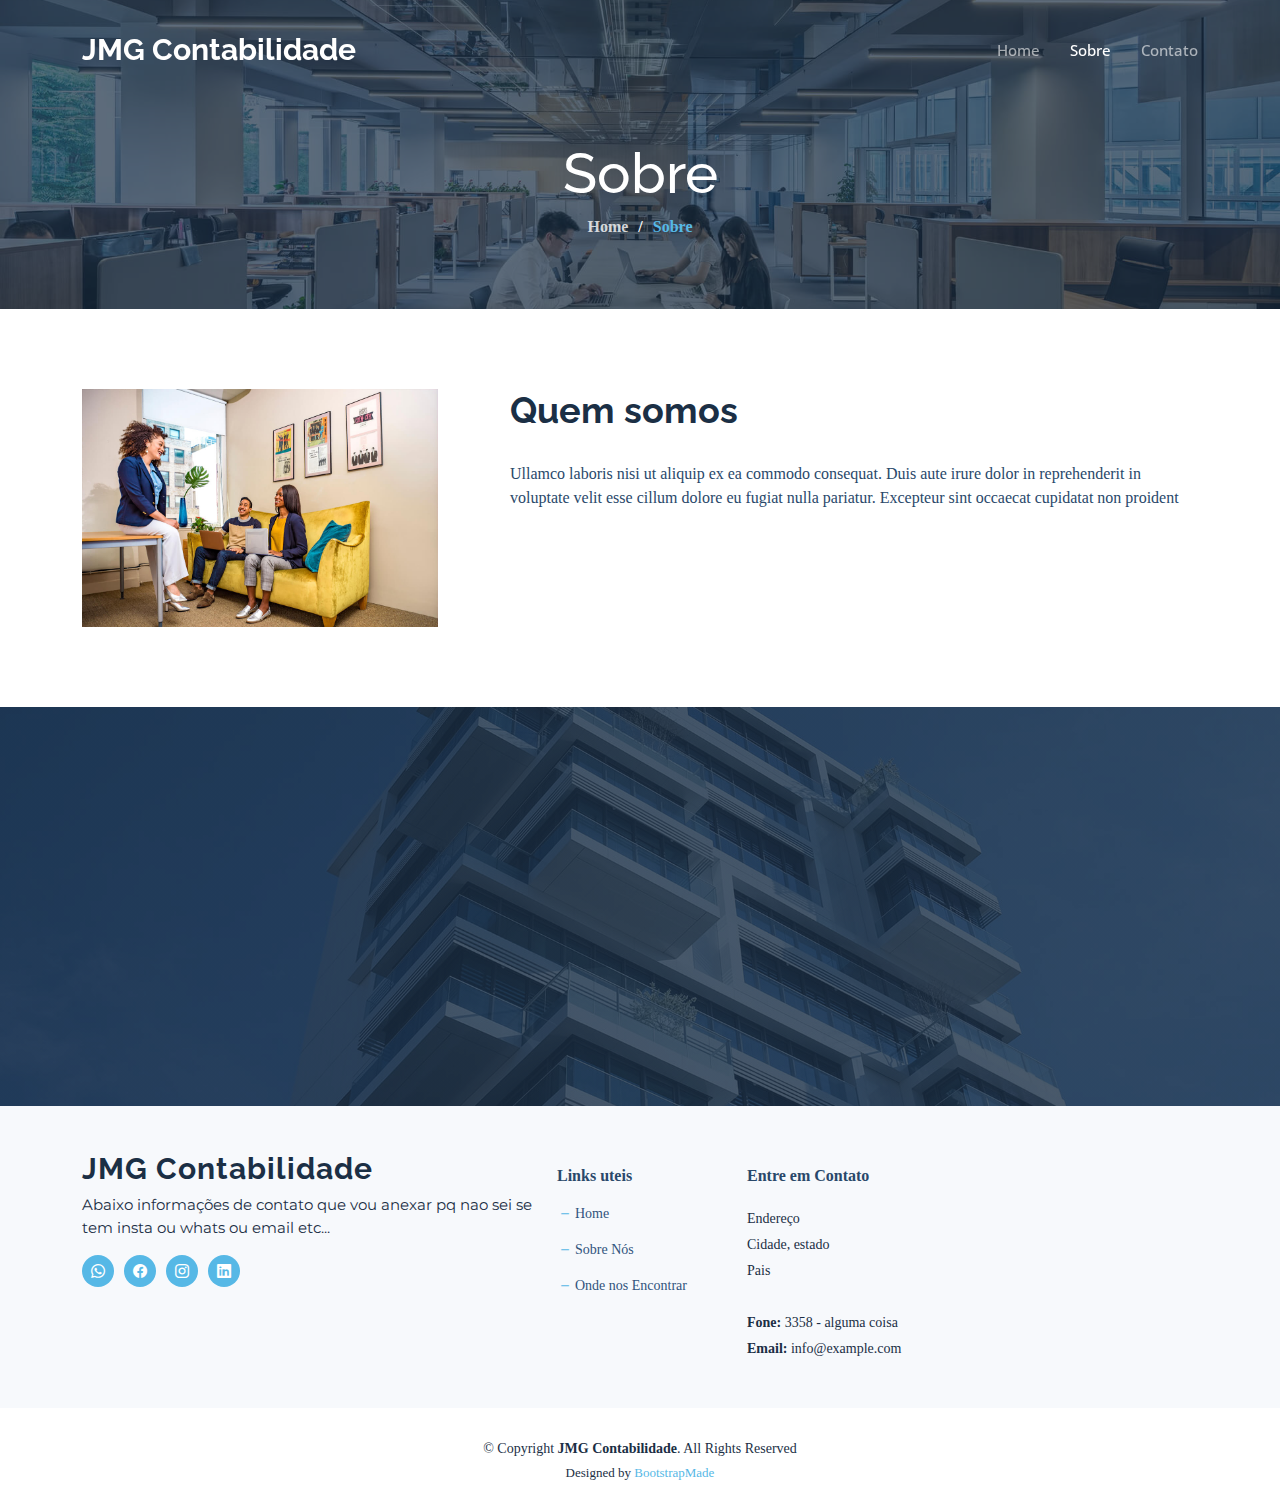
==== commit a24ec37d: "Add files via upload" ====
--- a/about.html
+++ b/about.html
@@ -28,6 +28,12 @@
   <link href="assets/vendor/remixicon/remixicon.css" rel="stylesheet">
 
   <!-- Template Main CSS File -->
+  <link
+      href="https://cdn.jsdelivr.net/npm/bootstrap@5.3.3/dist/css/bootstrap.min.css"
+      rel="stylesheet"
+      integrity="sha384-QWTKZyjpPEjISv5WaRU9OFeRpok6YctnYmDr5pNlyT2bRjXh0JMhjY6hW+ALEwIH"
+      crossorigin="anonymous"
+    />
   <link href="assets/css/main.css" rel="stylesheet">
 
   <!-- =======================================================
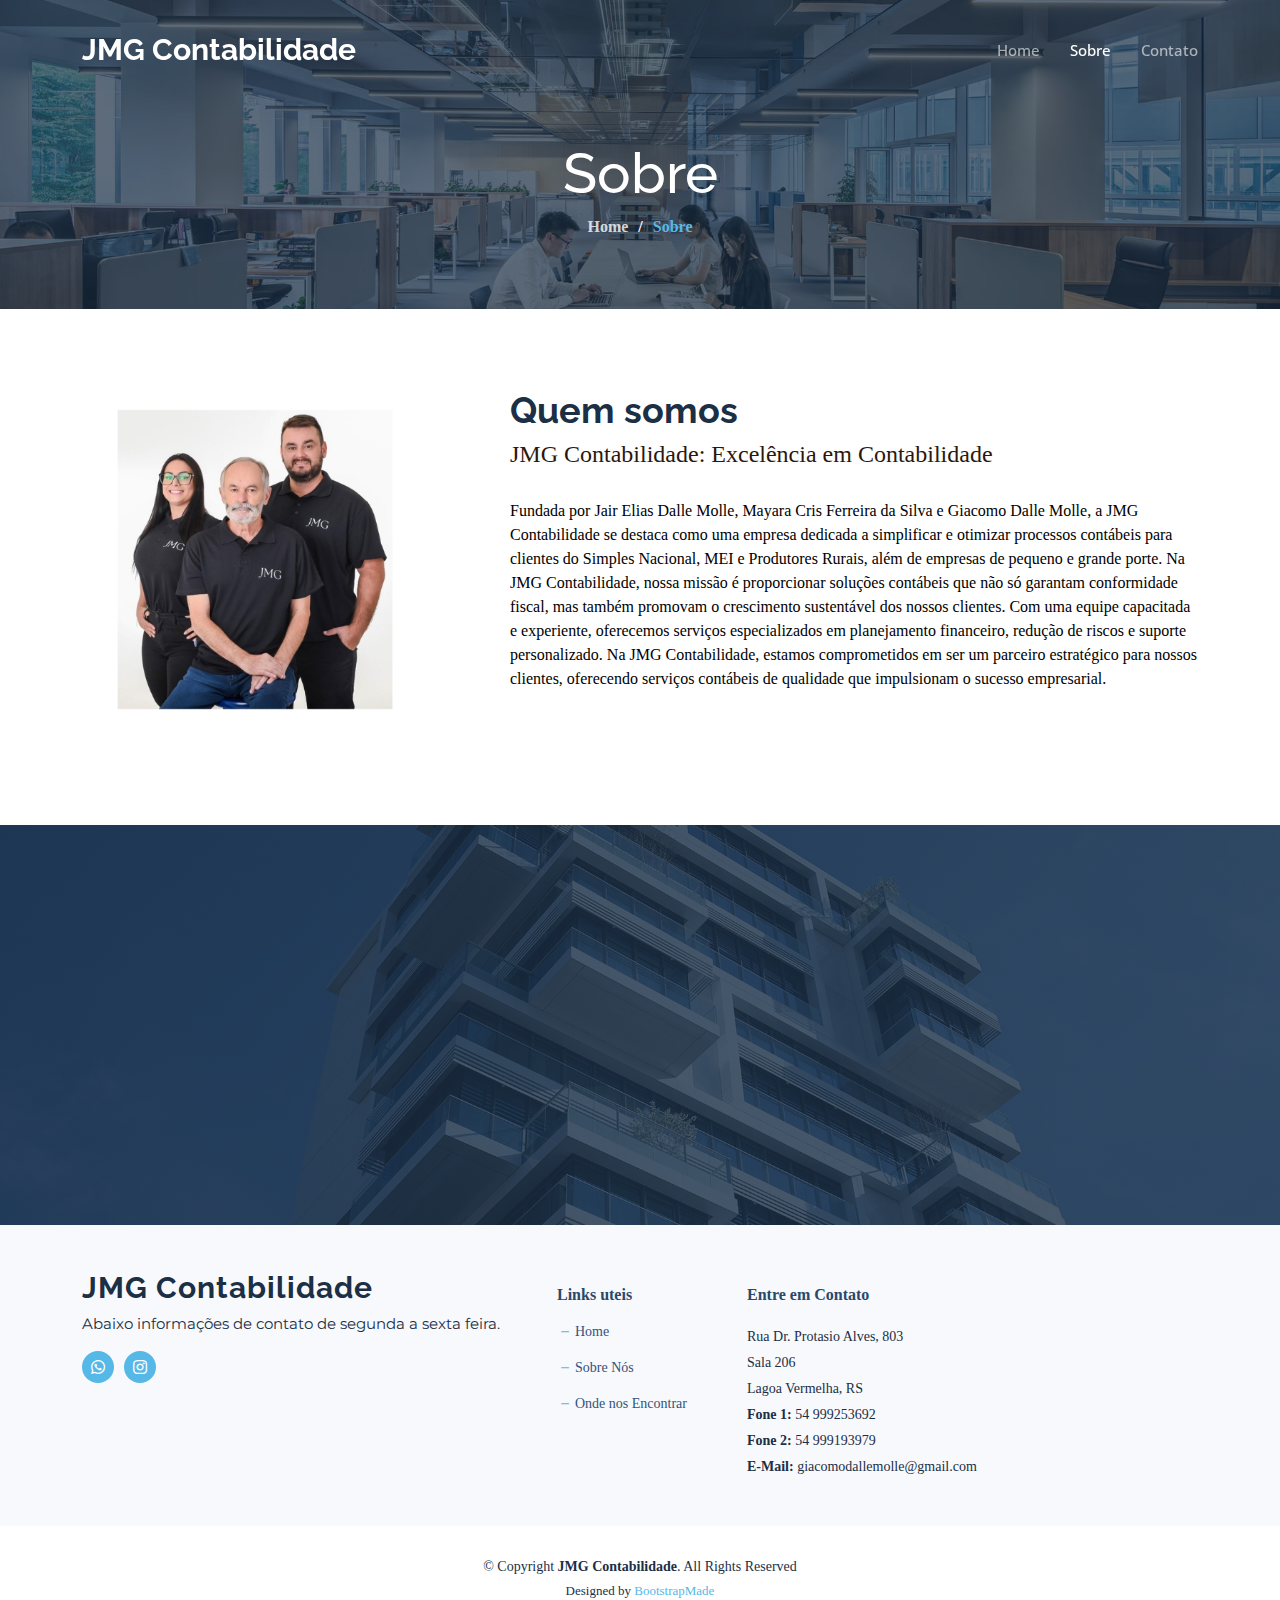
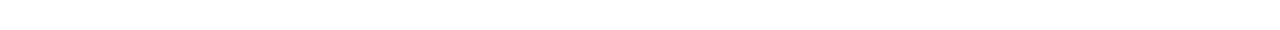
==== commit 59129cd3: "Add files via upload" ====
--- a/about.html
+++ b/about.html
@@ -92,14 +92,16 @@
 
         <div class="row gy-4" data-aos="fade-up">
           <div class="col-lg-4">
-            <img src="assets/img/about.jpg" class="img-fluid" alt="">
+            <img src="assets/img/Sobre.jpg" class="img-fluid" alt="">
           </div>
           <div class="col-lg-8">
             <div class="content ps-lg-5">
               <h3>Quem somos</h3>
-              <p>
-                Ullamco laboris nisi ut aliquip ex ea commodo consequat. Duis aute irure dolor in reprehenderit in voluptate
-                velit esse cillum dolore eu fugiat nulla pariatur. Excepteur sint occaecat cupidatat non proident
+              <h4>JMG Contabilidade: Excelência em Contabilidade</h4>
+              <p >
+                Fundada por Jair Elias Dalle Molle, Mayara Cris Ferreira da Silva e Giacomo Dalle Molle, a JMG Contabilidade se destaca como uma empresa dedicada a simplificar e otimizar processos contábeis para clientes do Simples Nacional, MEI e Produtores Rurais, além de empresas de pequeno e grande porte.
+                Na JMG Contabilidade, nossa missão é proporcionar soluções contábeis que não só garantam conformidade fiscal, mas também promovam o crescimento sustentável dos nossos clientes. Com uma equipe capacitada e experiente, oferecemos serviços especializados em planejamento financeiro, redução de riscos e suporte personalizado.
+                Na JMG Contabilidade, estamos comprometidos em ser um parceiro estratégico para nossos clientes, oferecendo serviços contábeis de qualidade que impulsionam o sucesso empresarial.
               </p>
             </div>
           </div>
@@ -116,14 +118,14 @@
           <div class="col-lg-6 text-center">
             <h3>Precisa urgentemente de nossos serviços?</h3>
             <p>
-              Caso algo com urgencia porem mais caro como precisa ser feito
-              pra ontem irei deixar a consultoria neste campo.
+              Não se preocupe e entre em contato no botão abaixo, resolveremos
+              seu problema com agilidade.
             </p>
             <a
-                class="cta-btn"
-                href="https://wa.me/+555499193979?text=Olá! Preciso de atendimento urgente."
-                >Chamar Agora</a
-              >
+              class="cta-btn"
+              href="https://wa.me/+555499193979?text=Olá! Preciso de atendimento urgente."
+              ><strong>CHAMAR AGORA</strong></a
+            >
           </div>
         </div>
       </div>
@@ -137,17 +139,16 @@
             <a href="index.html" class="logo d-flex align-items-center">
               <span>JMG Contabilidade</span>
             </a>
-            <p>
-              Abaixo informações de contato que vou anexar pq nao sei se tem
-              insta ou whats ou email etc...
-            </p>
+            <p>Abaixo informações de contato de segunda a sexta feira.</p>
             <div class="social-links d-flex mt-3">
-              <a href="https://wa.me/+555499193979?" class="whatsapp"><i class="bi bi-whatsapp"></i></a>
-              <a href="#" class="facebook"><i class="bi bi-facebook"></i></a>
-              <a href="#" class="instagram"
+              <a href="https://wa.me/+555499193979?" class="whatsapp"
+                ><i class="bi bi-whatsapp"></i
+              ></a>
+              <a
+                href="https://www.instagram.com/jmgcontabilidadee/"
+                class="instagram"
                 ><i class="bi bi-instagram"></i
               ></a>
-              <a href="#" class="linkedin"><i class="bi bi-linkedin"></i></a>
             </div>
           </div>
 
@@ -170,11 +171,13 @@
           >
             <h4>Entre em Contato</h4>
             <p>
-              Endereço<br />
-              Cidade, estado<br />
-              Pais <br /><br />
-              <strong>Fone:</strong> 3358 - alguma coisa <br />
-              <strong>Email:</strong> info@example.com<br />
+              Rua Dr. Protasio Alves, 803<br />
+              Sala 206<br />
+              Lagoa Vermelha, RS<br />
+
+              <strong>Fone 1:</strong> 54 999253692 <br />
+              <strong>Fone 2:</strong> 54 999193979<br />
+              <strong>E-Mail:</strong> giacomodallemolle@gmail.com<br />
             </p>
           </div>
         </div>
--- a/assets/css/main.css
+++ b/assets/css/main.css
@@ -676,7 +676,7 @@
 
 .about .content p {
   margin: 30px 0;
-  color: #29486a;
+  color: #000000;
 }
 
 .about .content ul {
